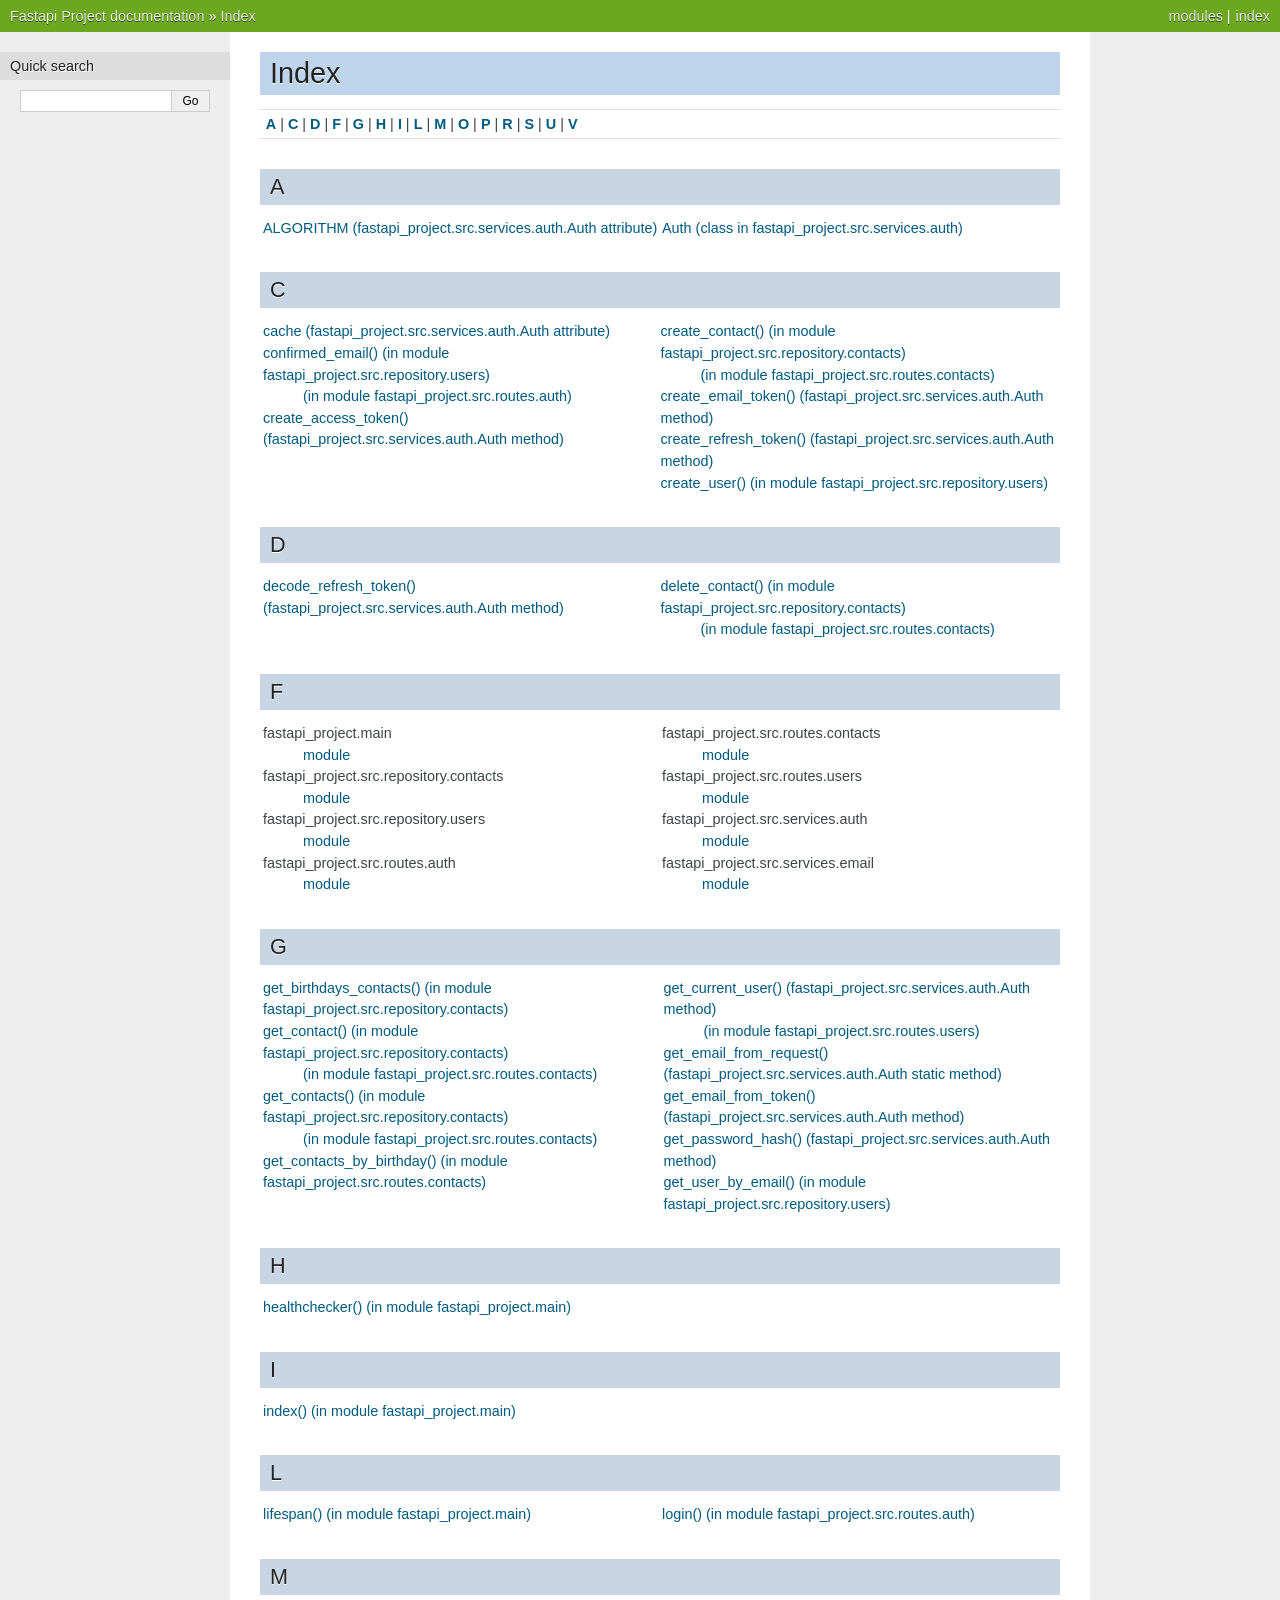
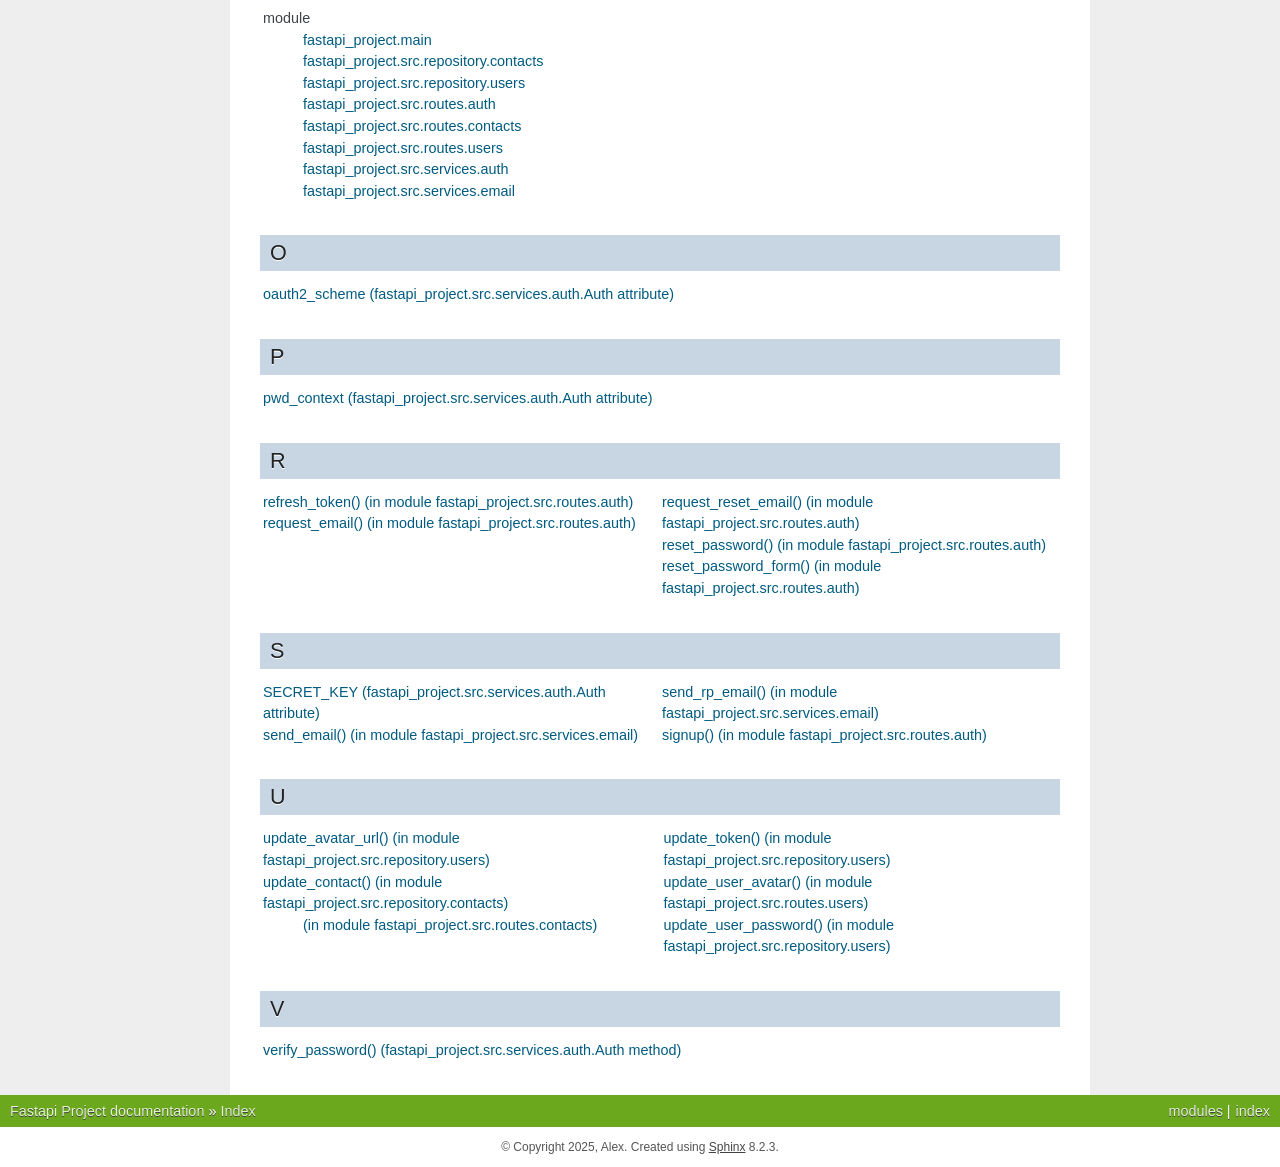
==== docs/_build/html/genindex.html @ b27e55a1 "build-add" ====
<!DOCTYPE html>

<html lang="en" data-content_root="./">
  <head>
    <meta charset="utf-8" />
    <meta name="viewport" content="width=device-width, initial-scale=1.0" />
    <title>Index &#8212; Fastapi Project  documentation</title>
    <link rel="stylesheet" type="text/css" href="_static/pygments.css?v=8f2a1f02" />
    <link rel="stylesheet" type="text/css" href="_static/nature.css?v=279e0f84" />
    <script src="_static/documentation_options.js?v=5929fcd5"></script>
    <script src="_static/doctools.js?v=9bcbadda"></script>
    <script src="_static/sphinx_highlight.js?v=dc90522c"></script>
    <link rel="index" title="Index" href="#" />
    <link rel="search" title="Search" href="search.html" /> 
  </head><body>
    <div class="related" role="navigation" aria-label="Related">
      <h3>Navigation</h3>
      <ul>
        <li class="right" style="margin-right: 10px">
          <a href="#" title="General Index"
             accesskey="I">index</a></li>
        <li class="right" >
          <a href="py-modindex.html" title="Python Module Index"
             >modules</a> |</li>
        <li class="nav-item nav-item-0"><a href="index.html">Fastapi Project  documentation</a> &#187;</li>
        <li class="nav-item nav-item-this"><a href="">Index</a></li> 
      </ul>
    </div>  

    <div class="document">
      <div class="documentwrapper">
        <div class="bodywrapper">
          <div class="body" role="main">
            

<h1 id="index">Index</h1>

<div class="genindex-jumpbox">
 <a href="#A"><strong>A</strong></a>
 | <a href="#C"><strong>C</strong></a>
 | <a href="#D"><strong>D</strong></a>
 | <a href="#F"><strong>F</strong></a>
 | <a href="#G"><strong>G</strong></a>
 | <a href="#H"><strong>H</strong></a>
 | <a href="#I"><strong>I</strong></a>
 | <a href="#L"><strong>L</strong></a>
 | <a href="#M"><strong>M</strong></a>
 | <a href="#O"><strong>O</strong></a>
 | <a href="#P"><strong>P</strong></a>
 | <a href="#R"><strong>R</strong></a>
 | <a href="#S"><strong>S</strong></a>
 | <a href="#U"><strong>U</strong></a>
 | <a href="#V"><strong>V</strong></a>
 
</div>
<h2 id="A">A</h2>
<table style="width: 100%" class="indextable genindextable"><tr>
  <td style="width: 33%; vertical-align: top;"><ul>
      <li><a href="index.html#fastapi_project.src.services.auth.Auth.ALGORITHM">ALGORITHM (fastapi_project.src.services.auth.Auth attribute)</a>
</li>
  </ul></td>
  <td style="width: 33%; vertical-align: top;"><ul>
      <li><a href="index.html#fastapi_project.src.services.auth.Auth">Auth (class in fastapi_project.src.services.auth)</a>
</li>
  </ul></td>
</tr></table>

<h2 id="C">C</h2>
<table style="width: 100%" class="indextable genindextable"><tr>
  <td style="width: 33%; vertical-align: top;"><ul>
      <li><a href="index.html#fastapi_project.src.services.auth.Auth.cache">cache (fastapi_project.src.services.auth.Auth attribute)</a>
</li>
      <li><a href="index.html#fastapi_project.src.repository.users.confirmed_email">confirmed_email() (in module fastapi_project.src.repository.users)</a>

      <ul>
        <li><a href="index.html#fastapi_project.src.routes.auth.confirmed_email">(in module fastapi_project.src.routes.auth)</a>
</li>
      </ul></li>
      <li><a href="index.html#fastapi_project.src.services.auth.Auth.create_access_token">create_access_token() (fastapi_project.src.services.auth.Auth method)</a>
</li>
  </ul></td>
  <td style="width: 33%; vertical-align: top;"><ul>
      <li><a href="index.html#fastapi_project.src.repository.contacts.create_contact">create_contact() (in module fastapi_project.src.repository.contacts)</a>

      <ul>
        <li><a href="index.html#fastapi_project.src.routes.contacts.create_contact">(in module fastapi_project.src.routes.contacts)</a>
</li>
      </ul></li>
      <li><a href="index.html#fastapi_project.src.services.auth.Auth.create_email_token">create_email_token() (fastapi_project.src.services.auth.Auth method)</a>
</li>
      <li><a href="index.html#fastapi_project.src.services.auth.Auth.create_refresh_token">create_refresh_token() (fastapi_project.src.services.auth.Auth method)</a>
</li>
      <li><a href="index.html#fastapi_project.src.repository.users.create_user">create_user() (in module fastapi_project.src.repository.users)</a>
</li>
  </ul></td>
</tr></table>

<h2 id="D">D</h2>
<table style="width: 100%" class="indextable genindextable"><tr>
  <td style="width: 33%; vertical-align: top;"><ul>
      <li><a href="index.html#fastapi_project.src.services.auth.Auth.decode_refresh_token">decode_refresh_token() (fastapi_project.src.services.auth.Auth method)</a>
</li>
  </ul></td>
  <td style="width: 33%; vertical-align: top;"><ul>
      <li><a href="index.html#fastapi_project.src.repository.contacts.delete_contact">delete_contact() (in module fastapi_project.src.repository.contacts)</a>

      <ul>
        <li><a href="index.html#fastapi_project.src.routes.contacts.delete_contact">(in module fastapi_project.src.routes.contacts)</a>
</li>
      </ul></li>
  </ul></td>
</tr></table>

<h2 id="F">F</h2>
<table style="width: 100%" class="indextable genindextable"><tr>
  <td style="width: 33%; vertical-align: top;"><ul>
      <li>
    fastapi_project.main

      <ul>
        <li><a href="index.html#module-fastapi_project.main">module</a>
</li>
      </ul></li>
      <li>
    fastapi_project.src.repository.contacts

      <ul>
        <li><a href="index.html#module-fastapi_project.src.repository.contacts">module</a>
</li>
      </ul></li>
      <li>
    fastapi_project.src.repository.users

      <ul>
        <li><a href="index.html#module-fastapi_project.src.repository.users">module</a>
</li>
      </ul></li>
      <li>
    fastapi_project.src.routes.auth

      <ul>
        <li><a href="index.html#module-fastapi_project.src.routes.auth">module</a>
</li>
      </ul></li>
  </ul></td>
  <td style="width: 33%; vertical-align: top;"><ul>
      <li>
    fastapi_project.src.routes.contacts

      <ul>
        <li><a href="index.html#module-fastapi_project.src.routes.contacts">module</a>
</li>
      </ul></li>
      <li>
    fastapi_project.src.routes.users

      <ul>
        <li><a href="index.html#module-fastapi_project.src.routes.users">module</a>
</li>
      </ul></li>
      <li>
    fastapi_project.src.services.auth

      <ul>
        <li><a href="index.html#module-fastapi_project.src.services.auth">module</a>
</li>
      </ul></li>
      <li>
    fastapi_project.src.services.email

      <ul>
        <li><a href="index.html#module-fastapi_project.src.services.email">module</a>
</li>
      </ul></li>
  </ul></td>
</tr></table>

<h2 id="G">G</h2>
<table style="width: 100%" class="indextable genindextable"><tr>
  <td style="width: 33%; vertical-align: top;"><ul>
      <li><a href="index.html#fastapi_project.src.repository.contacts.get_birthdays_contacts">get_birthdays_contacts() (in module fastapi_project.src.repository.contacts)</a>
</li>
      <li><a href="index.html#fastapi_project.src.repository.contacts.get_contact">get_contact() (in module fastapi_project.src.repository.contacts)</a>

      <ul>
        <li><a href="index.html#fastapi_project.src.routes.contacts.get_contact">(in module fastapi_project.src.routes.contacts)</a>
</li>
      </ul></li>
      <li><a href="index.html#fastapi_project.src.repository.contacts.get_contacts">get_contacts() (in module fastapi_project.src.repository.contacts)</a>

      <ul>
        <li><a href="index.html#fastapi_project.src.routes.contacts.get_contacts">(in module fastapi_project.src.routes.contacts)</a>
</li>
      </ul></li>
      <li><a href="index.html#fastapi_project.src.routes.contacts.get_contacts_by_birthday">get_contacts_by_birthday() (in module fastapi_project.src.routes.contacts)</a>
</li>
  </ul></td>
  <td style="width: 33%; vertical-align: top;"><ul>
      <li><a href="index.html#fastapi_project.src.services.auth.Auth.get_current_user">get_current_user() (fastapi_project.src.services.auth.Auth method)</a>

      <ul>
        <li><a href="index.html#fastapi_project.src.routes.users.get_current_user">(in module fastapi_project.src.routes.users)</a>
</li>
      </ul></li>
      <li><a href="index.html#fastapi_project.src.services.auth.Auth.get_email_from_request">get_email_from_request() (fastapi_project.src.services.auth.Auth static method)</a>
</li>
      <li><a href="index.html#fastapi_project.src.services.auth.Auth.get_email_from_token">get_email_from_token() (fastapi_project.src.services.auth.Auth method)</a>
</li>
      <li><a href="index.html#fastapi_project.src.services.auth.Auth.get_password_hash">get_password_hash() (fastapi_project.src.services.auth.Auth method)</a>
</li>
      <li><a href="index.html#fastapi_project.src.repository.users.get_user_by_email">get_user_by_email() (in module fastapi_project.src.repository.users)</a>
</li>
  </ul></td>
</tr></table>

<h2 id="H">H</h2>
<table style="width: 100%" class="indextable genindextable"><tr>
  <td style="width: 33%; vertical-align: top;"><ul>
      <li><a href="index.html#fastapi_project.main.healthchecker">healthchecker() (in module fastapi_project.main)</a>
</li>
  </ul></td>
</tr></table>

<h2 id="I">I</h2>
<table style="width: 100%" class="indextable genindextable"><tr>
  <td style="width: 33%; vertical-align: top;"><ul>
      <li><a href="index.html#fastapi_project.main.index">index() (in module fastapi_project.main)</a>
</li>
  </ul></td>
</tr></table>

<h2 id="L">L</h2>
<table style="width: 100%" class="indextable genindextable"><tr>
  <td style="width: 33%; vertical-align: top;"><ul>
      <li><a href="index.html#fastapi_project.main.lifespan">lifespan() (in module fastapi_project.main)</a>
</li>
  </ul></td>
  <td style="width: 33%; vertical-align: top;"><ul>
      <li><a href="index.html#fastapi_project.src.routes.auth.login">login() (in module fastapi_project.src.routes.auth)</a>
</li>
  </ul></td>
</tr></table>

<h2 id="M">M</h2>
<table style="width: 100%" class="indextable genindextable"><tr>
  <td style="width: 33%; vertical-align: top;"><ul>
      <li>
    module

      <ul>
        <li><a href="index.html#module-fastapi_project.main">fastapi_project.main</a>
</li>
        <li><a href="index.html#module-fastapi_project.src.repository.contacts">fastapi_project.src.repository.contacts</a>
</li>
        <li><a href="index.html#module-fastapi_project.src.repository.users">fastapi_project.src.repository.users</a>
</li>
        <li><a href="index.html#module-fastapi_project.src.routes.auth">fastapi_project.src.routes.auth</a>
</li>
        <li><a href="index.html#module-fastapi_project.src.routes.contacts">fastapi_project.src.routes.contacts</a>
</li>
        <li><a href="index.html#module-fastapi_project.src.routes.users">fastapi_project.src.routes.users</a>
</li>
        <li><a href="index.html#module-fastapi_project.src.services.auth">fastapi_project.src.services.auth</a>
</li>
        <li><a href="index.html#module-fastapi_project.src.services.email">fastapi_project.src.services.email</a>
</li>
      </ul></li>
  </ul></td>
</tr></table>

<h2 id="O">O</h2>
<table style="width: 100%" class="indextable genindextable"><tr>
  <td style="width: 33%; vertical-align: top;"><ul>
      <li><a href="index.html#fastapi_project.src.services.auth.Auth.oauth2_scheme">oauth2_scheme (fastapi_project.src.services.auth.Auth attribute)</a>
</li>
  </ul></td>
</tr></table>

<h2 id="P">P</h2>
<table style="width: 100%" class="indextable genindextable"><tr>
  <td style="width: 33%; vertical-align: top;"><ul>
      <li><a href="index.html#fastapi_project.src.services.auth.Auth.pwd_context">pwd_context (fastapi_project.src.services.auth.Auth attribute)</a>
</li>
  </ul></td>
</tr></table>

<h2 id="R">R</h2>
<table style="width: 100%" class="indextable genindextable"><tr>
  <td style="width: 33%; vertical-align: top;"><ul>
      <li><a href="index.html#fastapi_project.src.routes.auth.refresh_token">refresh_token() (in module fastapi_project.src.routes.auth)</a>
</li>
      <li><a href="index.html#fastapi_project.src.routes.auth.request_email">request_email() (in module fastapi_project.src.routes.auth)</a>
</li>
  </ul></td>
  <td style="width: 33%; vertical-align: top;"><ul>
      <li><a href="index.html#fastapi_project.src.routes.auth.request_reset_email">request_reset_email() (in module fastapi_project.src.routes.auth)</a>
</li>
      <li><a href="index.html#fastapi_project.src.routes.auth.reset_password">reset_password() (in module fastapi_project.src.routes.auth)</a>
</li>
      <li><a href="index.html#fastapi_project.src.routes.auth.reset_password_form">reset_password_form() (in module fastapi_project.src.routes.auth)</a>
</li>
  </ul></td>
</tr></table>

<h2 id="S">S</h2>
<table style="width: 100%" class="indextable genindextable"><tr>
  <td style="width: 33%; vertical-align: top;"><ul>
      <li><a href="index.html#fastapi_project.src.services.auth.Auth.SECRET_KEY">SECRET_KEY (fastapi_project.src.services.auth.Auth attribute)</a>
</li>
      <li><a href="index.html#fastapi_project.src.services.email.send_email">send_email() (in module fastapi_project.src.services.email)</a>
</li>
  </ul></td>
  <td style="width: 33%; vertical-align: top;"><ul>
      <li><a href="index.html#fastapi_project.src.services.email.send_rp_email">send_rp_email() (in module fastapi_project.src.services.email)</a>
</li>
      <li><a href="index.html#fastapi_project.src.routes.auth.signup">signup() (in module fastapi_project.src.routes.auth)</a>
</li>
  </ul></td>
</tr></table>

<h2 id="U">U</h2>
<table style="width: 100%" class="indextable genindextable"><tr>
  <td style="width: 33%; vertical-align: top;"><ul>
      <li><a href="index.html#fastapi_project.src.repository.users.update_avatar_url">update_avatar_url() (in module fastapi_project.src.repository.users)</a>
</li>
      <li><a href="index.html#fastapi_project.src.repository.contacts.update_contact">update_contact() (in module fastapi_project.src.repository.contacts)</a>

      <ul>
        <li><a href="index.html#fastapi_project.src.routes.contacts.update_contact">(in module fastapi_project.src.routes.contacts)</a>
</li>
      </ul></li>
  </ul></td>
  <td style="width: 33%; vertical-align: top;"><ul>
      <li><a href="index.html#fastapi_project.src.repository.users.update_token">update_token() (in module fastapi_project.src.repository.users)</a>
</li>
      <li><a href="index.html#fastapi_project.src.routes.users.update_user_avatar">update_user_avatar() (in module fastapi_project.src.routes.users)</a>
</li>
      <li><a href="index.html#fastapi_project.src.repository.users.update_user_password">update_user_password() (in module fastapi_project.src.repository.users)</a>
</li>
  </ul></td>
</tr></table>

<h2 id="V">V</h2>
<table style="width: 100%" class="indextable genindextable"><tr>
  <td style="width: 33%; vertical-align: top;"><ul>
      <li><a href="index.html#fastapi_project.src.services.auth.Auth.verify_password">verify_password() (fastapi_project.src.services.auth.Auth method)</a>
</li>
  </ul></td>
</tr></table>



            <div class="clearer"></div>
          </div>
        </div>
      </div>
      <div class="sphinxsidebar" role="navigation" aria-label="Main">
        <div class="sphinxsidebarwrapper">
<search id="searchbox" style="display: none" role="search">
  <h3 id="searchlabel">Quick search</h3>
    <div class="searchformwrapper">
    <form class="search" action="search.html" method="get">
      <input type="text" name="q" aria-labelledby="searchlabel" autocomplete="off" autocorrect="off" autocapitalize="off" spellcheck="false"/>
      <input type="submit" value="Go" />
    </form>
    </div>
</search>
<script>document.getElementById('searchbox').style.display = "block"</script>
        </div>
      </div>
      <div class="clearer"></div>
    </div>
    <div class="related" role="navigation" aria-label="Related">
      <h3>Navigation</h3>
      <ul>
        <li class="right" style="margin-right: 10px">
          <a href="#" title="General Index"
             >index</a></li>
        <li class="right" >
          <a href="py-modindex.html" title="Python Module Index"
             >modules</a> |</li>
        <li class="nav-item nav-item-0"><a href="index.html">Fastapi Project  documentation</a> &#187;</li>
        <li class="nav-item nav-item-this"><a href="">Index</a></li> 
      </ul>
    </div>
    <div class="footer" role="contentinfo">
    &#169; Copyright 2025, Alex.
      Created using <a href="https://www.sphinx-doc.org/">Sphinx</a> 8.2.3.
    </div>
  </body>
</html>
---- docs/_build/html/_static/pygments.css ----
pre { line-height: 125%; }
td.linenos .normal { color: inherit; background-color: transparent; padding-left: 5px; padding-right: 5px; }
span.linenos { color: inherit; background-color: transparent; padding-left: 5px; padding-right: 5px; }
td.linenos .special { color: #000000; background-color: #ffffc0; padding-left: 5px; padding-right: 5px; }
span.linenos.special { color: #000000; background-color: #ffffc0; padding-left: 5px; padding-right: 5px; }
.highlight .hll { background-color: #ffffcc }
.highlight { background: #f8f8f8; }
.highlight .c { color: #8F5902; font-style: italic } /* Comment */
.highlight .err { color: #A40000; border: 1px solid #EF2929 } /* Error */
.highlight .g { color: #000 } /* Generic */
.highlight .k { color: #204A87; font-weight: bold } /* Keyword */
.highlight .l { color: #000 } /* Literal */
.highlight .n { color: #000 } /* Name */
.highlight .o { color: #CE5C00; font-weight: bold } /* Operator */
.highlight .x { color: #000 } /* Other */
.highlight .p { color: #000; font-weight: bold } /* Punctuation */
.highlight .ch { color: #8F5902; font-style: italic } /* Comment.Hashbang */
.highlight .cm { color: #8F5902; font-style: italic } /* Comment.Multiline */
.highlight .cp { color: #8F5902; font-style: italic } /* Comment.Preproc */
.highlight .cpf { color: #8F5902; font-style: italic } /* Comment.PreprocFile */
.highlight .c1 { color: #8F5902; font-style: italic } /* Comment.Single */
.highlight .cs { color: #8F5902; font-style: italic } /* Comment.Special */
.highlight .gd { color: #A40000 } /* Generic.Deleted */
.highlight .ge { color: #000; font-style: italic } /* Generic.Emph */
.highlight .ges { color: #000; font-weight: bold; font-style: italic } /* Generic.EmphStrong */
.highlight .gr { color: #EF2929 } /* Generic.Error */
.highlight .gh { color: #000080; font-weight: bold } /* Generic.Heading */
.highlight .gi { color: #00A000 } /* Generic.Inserted */
.highlight .go { color: #000; font-style: italic } /* Generic.Output */
.highlight .gp { color: #8F5902 } /* Generic.Prompt */
.highlight .gs { color: #000; font-weight: bold } /* Generic.Strong */
.highlight .gu { color: #800080; font-weight: bold } /* Generic.Subheading */
.highlight .gt { color: #A40000; font-weight: bold } /* Generic.Traceback */
.highlight .kc { color: #204A87; font-weight: bold } /* Keyword.Constant */
.highlight .kd { color: #204A87; font-weight: bold } /* Keyword.Declaration */
.highlight .kn { color: #204A87; font-weight: bold } /* Keyword.Namespace */
.highlight .kp { color: #204A87; font-weight: bold } /* Keyword.Pseudo */
.highlight .kr { color: #204A87; font-weight: bold } /* Keyword.Reserved */
.highlight .kt { color: #204A87; font-weight: bold } /* Keyword.Type */
.highlight .ld { color: #000 } /* Literal.Date */
.highlight .m { color: #0000CF; font-weight: bold } /* Literal.Number */
.highlight .s { color: #4E9A06 } /* Literal.String */
.highlight .na { color: #C4A000 } /* Name.Attribute */
.highlight .nb { color: #204A87 } /* Name.Builtin */
.highlight .nc { color: #000 } /* Name.Class */
.highlight .no { color: #000 } /* Name.Constant */
.highlight .nd { color: #5C35CC; font-weight: bold } /* Name.Decorator */
.highlight .ni { color: #CE5C00 } /* Name.Entity */
.highlight .ne { color: #C00; font-weight: bold } /* Name.Exception */
.highlight .nf { color: #000 } /* Name.Function */
.highlight .nl { color: #F57900 } /* Name.Label */
.highlight .nn { color: #000 } /* Name.Namespace */
.highlight .nx { color: #000 } /* Name.Other */
.highlight .py { color: #000 } /* Name.Property */
.highlight .nt { color: #204A87; font-weight: bold } /* Name.Tag */
.highlight .nv { color: #000 } /* Name.Variable */
.highlight .ow { color: #204A87; font-weight: bold } /* Operator.Word */
.highlight .pm { color: #000; font-weight: bold } /* Punctuation.Marker */
.highlight .w { color: #F8F8F8 } /* Text.Whitespace */
.highlight .mb { color: #0000CF; font-weight: bold } /* Literal.Number.Bin */
.highlight .mf { color: #0000CF; font-weight: bold } /* Literal.Number.Float */
.highlight .mh { color: #0000CF; font-weight: bold } /* Literal.Number.Hex */
.highlight .mi { color: #0000CF; font-weight: bold } /* Literal.Number.Integer */
.highlight .mo { color: #0000CF; font-weight: bold } /* Literal.Number.Oct */
.highlight .sa { color: #4E9A06 } /* Literal.String.Affix */
.highlight .sb { color: #4E9A06 } /* Literal.String.Backtick */
.highlight .sc { color: #4E9A06 } /* Literal.String.Char */
.highlight .dl { color: #4E9A06 } /* Literal.String.Delimiter */
.highlight .sd { color: #8F5902; font-style: italic } /* Literal.String.Doc */
.highlight .s2 { color: #4E9A06 } /* Literal.String.Double */
.highlight .se { color: #4E9A06 } /* Literal.String.Escape */
.highlight .sh { color: #4E9A06 } /* Literal.String.Heredoc */
.highlight .si { color: #4E9A06 } /* Literal.String.Interpol */
.highlight .sx { color: #4E9A06 } /* Literal.String.Other */
.highlight .sr { color: #4E9A06 } /* Literal.String.Regex */
.highlight .s1 { color: #4E9A06 } /* Literal.String.Single */
.highlight .ss { color: #4E9A06 } /* Literal.String.Symbol */
.highlight .bp { color: #3465A4 } /* Name.Builtin.Pseudo */
.highlight .fm { color: #000 } /* Name.Function.Magic */
.highlight .vc { color: #000 } /* Name.Variable.Class */
.highlight .vg { color: #000 } /* Name.Variable.Global */
.highlight .vi { color: #000 } /* Name.Variable.Instance */
.highlight .vm { color: #000 } /* Name.Variable.Magic */
.highlight .il { color: #0000CF; font-weight: bold } /* Literal.Number.Integer.Long */
---- docs/_build/html/_static/nature.css ----
/*
 * Sphinx stylesheet -- nature theme.
 */

@import url("basic.css");

/* -- page layout ----------------------------------------------------------- */

body {
    font-family: Arial, sans-serif;
    font-size: 100%;
    background-color: #fff;
    color: #555;
    margin: 0;
    padding: 0;
}

div.documentwrapper {
    float: left;
    width: 100%;
}

div.bodywrapper {
    margin: 0 0 0 230px;
}

hr {
    border: 1px solid #B1B4B6;
}

div.document {
    background-color: #eee;
}

div.body {
    background-color: #ffffff;
    color: #3E4349;
    padding: 0 30px 30px 30px;
    font-size: 0.9em;
}

div.footer {
    color: #555;
    width: 100%;
    padding: 13px 0;
    text-align: center;
    font-size: 75%;
}

div.footer a {
    color: #444;
    text-decoration: underline;
}

div.related {
    background-color: #6BA81E;
    line-height: 32px;
    color: #fff;
    text-shadow: 0px 1px 0 #444;
    font-size: 0.9em;
}

div.related a {
    color: #E2F3CC;
}

div.sphinxsidebar {
    font-size: 0.75em;
    line-height: 1.5em;
}

div.sphinxsidebarwrapper{
    padding: 20px 0;
}

div.sphinxsidebar h3,
div.sphinxsidebar h4 {
    font-family: Arial, sans-serif;
    color: #222;
    font-size: 1.2em;
    font-weight: normal;
    margin: 0;
    padding: 5px 10px;
    background-color: #ddd;
    text-shadow: 1px 1px 0 white
}

div.sphinxsidebar h4{
    font-size: 1.1em;
}

div.sphinxsidebar h3 a {
    color: #444;
}


div.sphinxsidebar p {
    color: #888;
    padding: 5px 20px;
}

div.sphinxsidebar p.topless {
}

div.sphinxsidebar ul {
    margin: 10px 20px;
    padding: 0;
    color: #000;
}

div.sphinxsidebar a {
    color: #444;
}

div.sphinxsidebar input {
    border: 1px solid #ccc;
    font-family: sans-serif;
    font-size: 1em;
}

div.sphinxsidebar .searchformwrapper {
    margin-left: 20px;
    margin-right: 20px;
}

/* -- body styles ----------------------------------------------------------- */

a {
    color: #005B81;
    text-decoration: none;
}

a:hover {
    color: #E32E00;
    text-decoration: underline;
}

a:visited {
    color: #551A8B;
}

div.body h1,
div.body h2,
div.body h3,
div.body h4,
div.body h5,
div.body h6 {
    font-family: Arial, sans-serif;
    background-color: #BED4EB;
    font-weight: normal;
    color: #212224;
    margin: 30px 0px 10px 0px;
    padding: 5px 0 5px 10px;
    text-shadow: 0px 1px 0 white
}

div.body h1 { border-top: 20px solid white; margin-top: 0; font-size: 200%; }
div.body h2 { font-size: 150%; background-color: #C8D5E3; }
div.body h3 { font-size: 120%; background-color: #D8DEE3; }
div.body h4 { font-size: 110%; background-color: #D8DEE3; }
div.body h5 { font-size: 100%; background-color: #D8DEE3; }
div.body h6 { font-size: 100%; background-color: #D8DEE3; }

a.headerlink {
    color: #c60f0f;
    font-size: 0.8em;
    padding: 0 4px 0 4px;
    text-decoration: none;
}

a.headerlink:hover {
    background-color: #c60f0f;
    color: white;
}

div.body p, div.body dd, div.body li {
    line-height: 1.5em;
}

div.admonition p.admonition-title + p {
    display: inline;
}

div.note {
    background-color: #eee;
    border: 1px solid #ccc;
}

div.seealso {
    background-color: #ffc;
    border: 1px solid #ff6;
}

nav.contents,
aside.topic,
div.topic {
    background-color: #eee;
}

div.warning {
    background-color: #ffe4e4;
    border: 1px solid #f66;
}

p.admonition-title {
    display: inline;
}

p.admonition-title:after {
    content: ":";
}

pre {
    padding: 10px;
    line-height: 1.2em;
    border: 1px solid #C6C9CB;
    font-size: 1.1em;
    margin: 1.5em 0 1.5em 0;
    -webkit-box-shadow: 1px 1px 1px #d8d8d8;
    -moz-box-shadow: 1px 1px 1px #d8d8d8;
}

code {
    background-color: #ecf0f3;
    color: #222;
    /* padding: 1px 2px; */
    font-size: 1.1em;
    font-family: monospace;
}

.viewcode-back {
    font-family: Arial, sans-serif;
}

div.viewcode-block:target {
    background-color: #f4debf;
    border-top: 1px solid #ac9;
    border-bottom: 1px solid #ac9;
}

div.code-block-caption {
    background-color: #ddd;
    color: #222;
    border: 1px solid #C6C9CB;
}
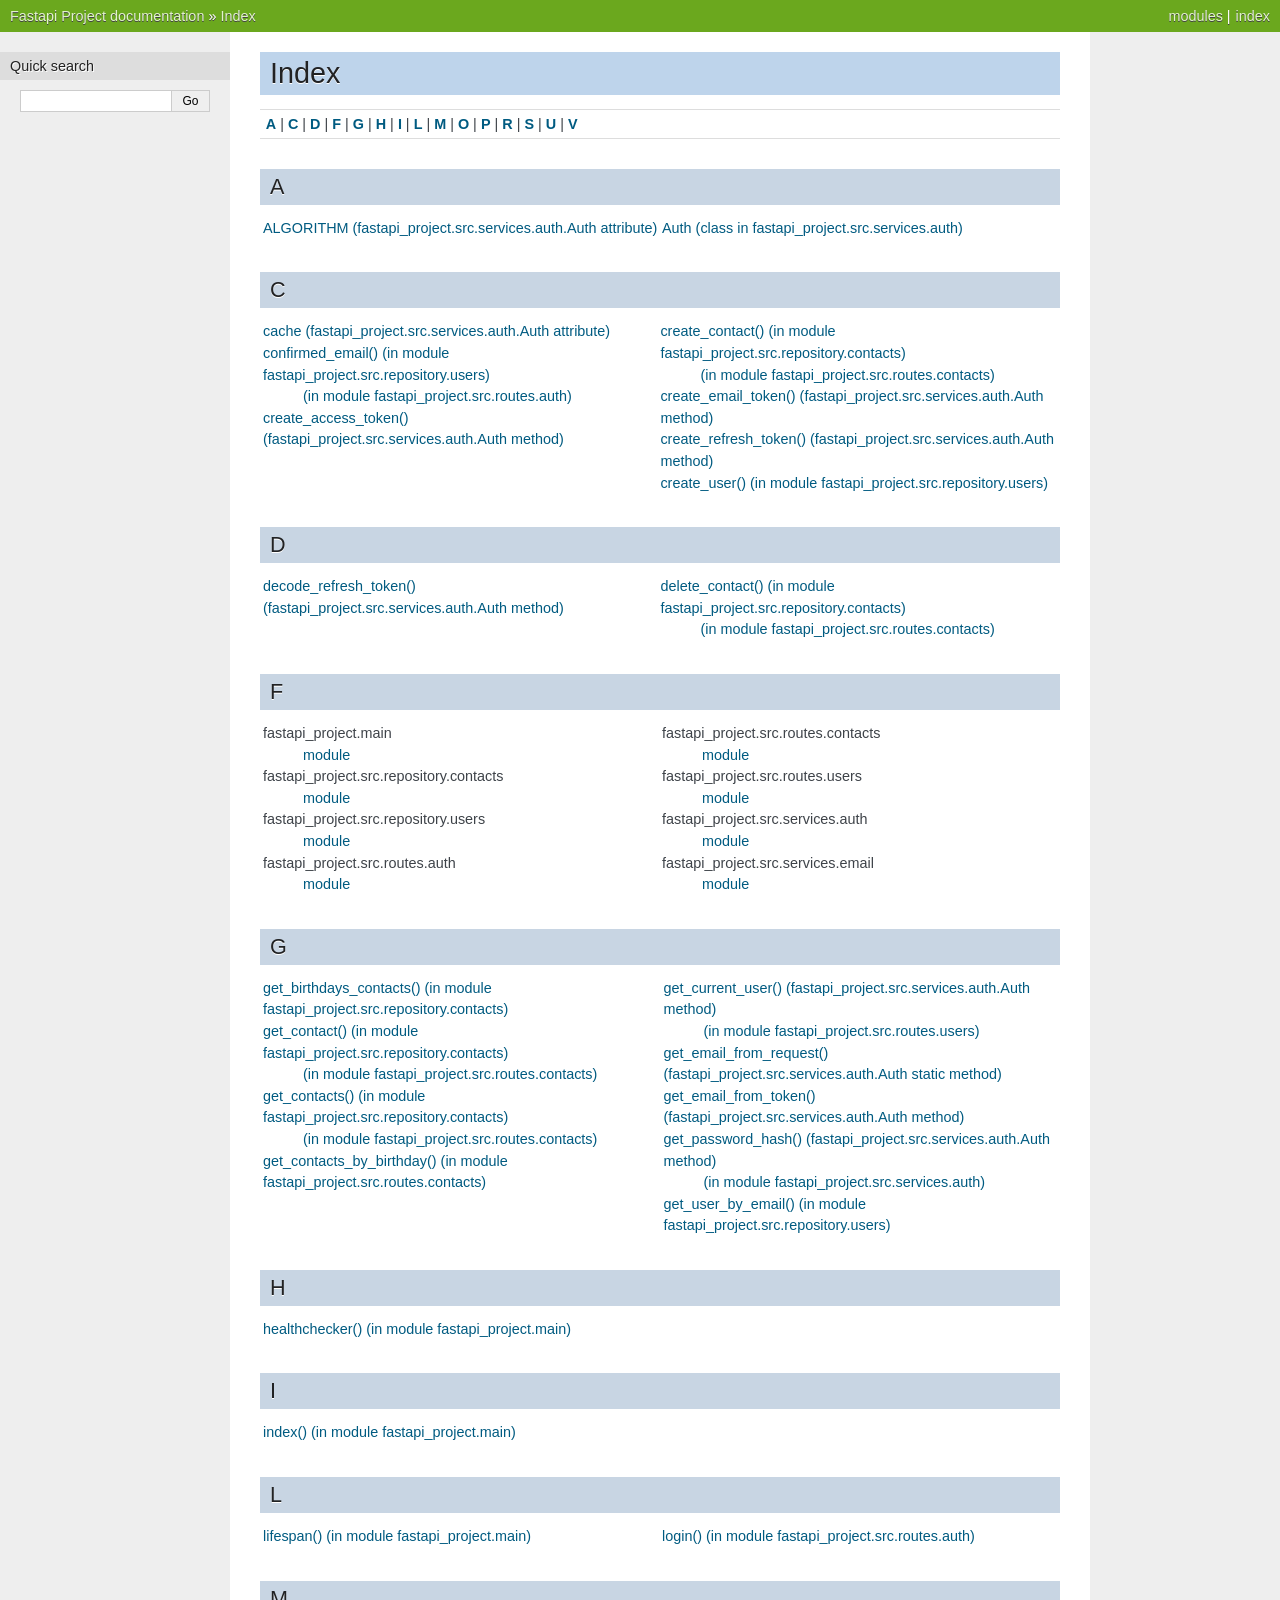
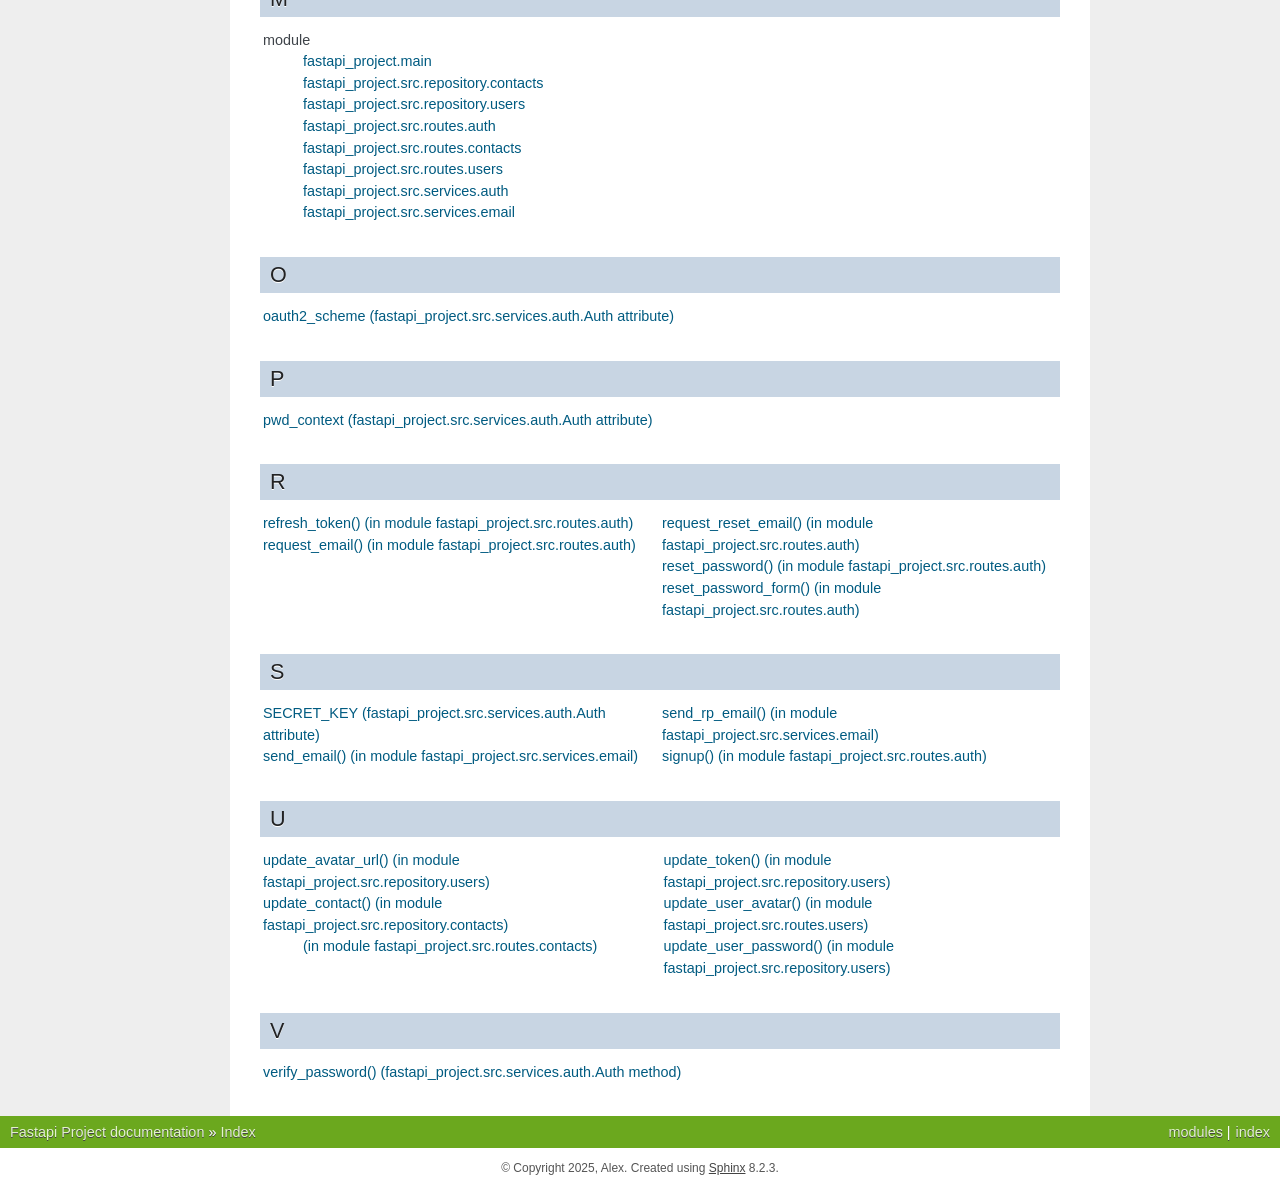
==== commit c4ebae94: "all_work" ====
--- a/docs/_build/html/genindex.html
+++ b/docs/_build/html/genindex.html
@@ -207,7 +207,11 @@
       <li><a href="index.html#fastapi_project.src.services.auth.Auth.get_email_from_token">get_email_from_token() (fastapi_project.src.services.auth.Auth method)</a>
 </li>
       <li><a href="index.html#fastapi_project.src.services.auth.Auth.get_password_hash">get_password_hash() (fastapi_project.src.services.auth.Auth method)</a>
-</li>
+
+      <ul>
+        <li><a href="index.html#fastapi_project.src.services.auth.get_password_hash">(in module fastapi_project.src.services.auth)</a>
+</li>
+      </ul></li>
       <li><a href="index.html#fastapi_project.src.repository.users.get_user_by_email">get_user_by_email() (in module fastapi_project.src.repository.users)</a>
 </li>
   </ul></td>
